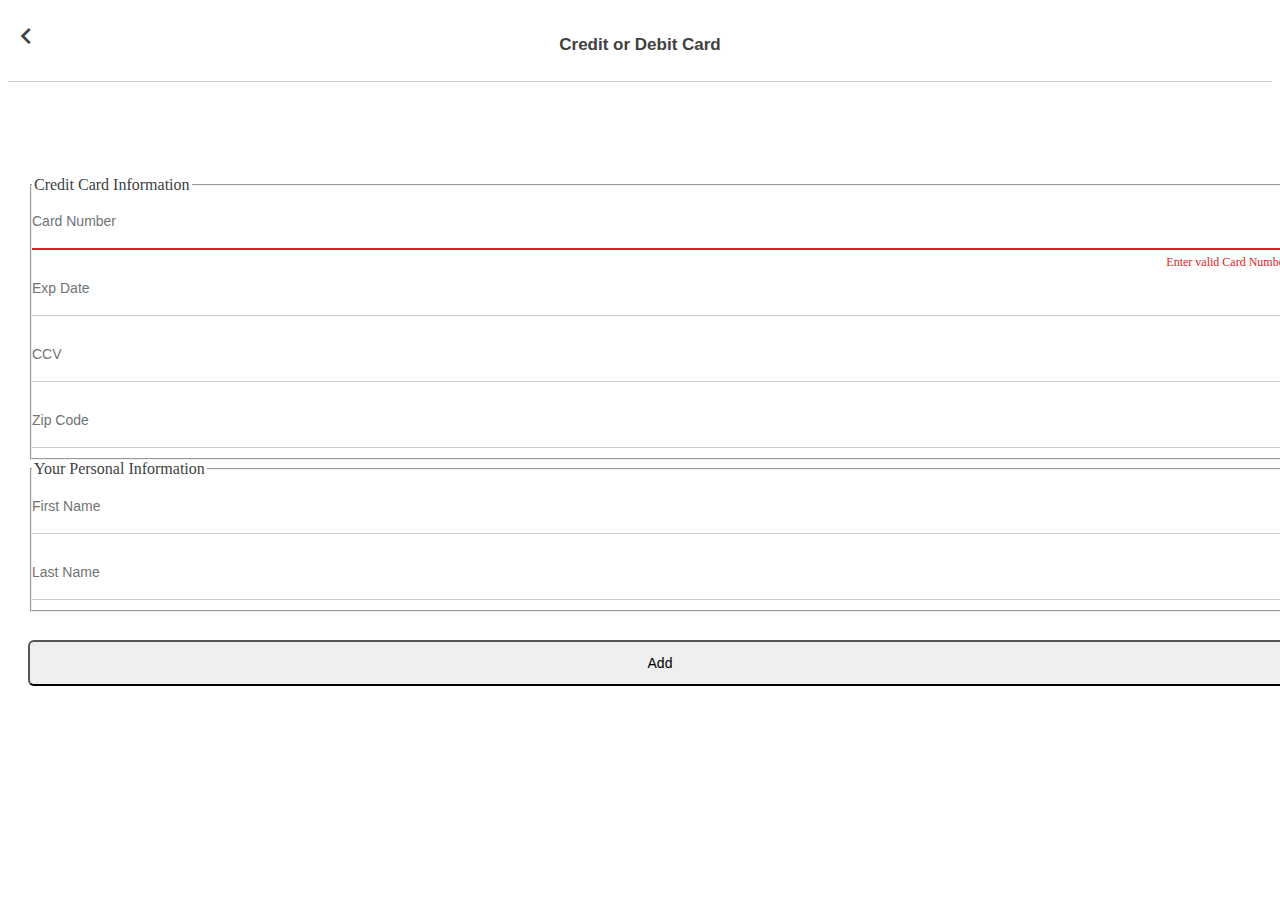
==== credit-debit-card.html @ 015b440d "Add files via upload" ====
<!DOCTYPE html>
<html lang="en">
<head>
    <meta charset="utf-8">
    <meta http-equiv="X-UA-Compatible" content="IE=edge">
    <meta name="viewport" content="width=device-width, initial-scale=1.0">
    <title>AppleBee's - BYOD</title>
    <meta name="description" content="Add descprition here">
    
    <link rel="preconnect" href="https://cnp.merchantlink.com">
    <link rel="preload" href="js/payment-credit.js" as="script">
    
    <!--Contains Bootstrap-->
    <link rel="stylesheet" href="https://www.applebees.com/styles/css/main.min.css">
    <link rel="stylesheet" href="https://fonts.googleapis.com/icon?family=Material+Icons">
    <!--<link href="https://use.typekit.net/pgo2any.css" rel="stylesheet" />-->
   <!-- Contains style for button, font family -->
    <link rel="stylesheet" href="https://www.applebees.com/styles/css/applebees/applebees-theme.min.css">
    <link rel="stylesheet" href="css/byod-applebees.css">
    
<!--
    <script type="text/javascript" src="js/bootstrap-native-v4.min.js"></script>
    <script type="text/javascript" src="js/handleError.js"></script>
    <script type="text/javascript" src="js/payment-credit.js" async></script>
    
-->

   
    <style id="antiClickjack"> body { display: none !important; } </style>
</head>

<body>
<header class="boyd-applebees-brand fixed-top"> 
    <nav>
        <a href="payment.html" aria-label="back"><i class="material-icons" aria-hidden="true">chevron_left</i></a>
    </nav>
    
    <h1>Credit or Debit Card</h1>
</header>
    
<section class="byod-main boyd-applebees-main full-height" role="main">
    <div class="container wider-container">
         <form id="form" novalidate>

            <fieldset>
               <legend class="sr-only">Credit Card Information</legend>
               
                <div class="form-group floating-label mt-3 has-error">
                   
                    <input type="text" id="cardNumber" class="form-control" autocomplete="cc-number" placeholder="Card Number" maxlength="16" pattern="[0-9]*" required>
                    <label class="form-control-placeholder" for="cardNumber" aria-hidden="true">Card Number</label>
                    <span class="error">Enter valid Card Number</span>
                </div>

                <div class="row">
                    <div class="col-6">
                        <div class="form-group floating-label">
                            <input type="text" id="expiration-date" class="form-control" placeholder="Exp Date" required>
                            <label class="form-control-placeholder" for="expiration-date">Expiration Date <span class="sr-only">Enter expiration date in the format MM/YY</span></label>
                        </div>
                    </div>

                    <div class="col-6">   
                         <div class="form-group floating-label">
                            <input type="text" id="cardCSC" class="form-control" placeholder="CCV" maxlength="4" pattern="[0-9]*" required>
                            <label class="form-control-placeholder" for="cardCSC">CCV</label>
                        </div>
                    </div>
                </div>

                <div class="form-group floating-label">
                    <input type="text" id="zipCode" class="form-control" placeholder="Zip Code" maxlength="5" pattern="[0-9]*" required>
                    <label class="form-control-placeholder" for="zipCode">Zip Code</label>
                </div>
            </fieldset> 
   
            <fieldset>
               <legend class="sr-only">Your Personal Information</legend>
                           
                <div class="row">
                    <div class="col-6">
                        <div class="form-group floating-label">
                            <input type="text" id="firstname" class="form-control" placeholder="First Name" autocomplete="cc-given-name" required>
                            <label class="form-control-placeholder" for="firstname">First Name</label>
                        </div>
                    </div>

                    <div class="col-6">   
                         <div class="form-group floating-label">
                            <input type="text" id="lastname" class="form-control" placeholder="Last Name" autocomplete="cc-family-name" required>
                            <label class="form-control-placeholder" for="lastname">Last Name</label>
                        </div>
                    </div>
                </div>
             </fieldset>   
                
            <div class="btn-wrap text-center">
                <button type="submit" id="button" class="c-button c-button--colored d-block" aria-label="Add Credit Card">Add</button>
            </div>
        </form>
        

        
    </div>
</section>

    <script type="text/javascript">
        if (self === top) {
            const antiClickjack = document.getElementById("antiClickjack");
            antiClickjack.parentNode.removeChild(antiClickjack);
        } else {
            top.location = self.location;
        }
    </script>
</body>
</html>
---- css/byod-applebees.css ----
@charset "UTF-8";
body {
  font-size: 16px;
  font-family: "Avenir" !important;
  background: #fff !important;
  color: #404142; }

header {
  background: #fff;
  text-align: center;
  border-bottom: 1px solid #CCCDCF;
  min-height: 73px;
  line-height: 73px; }
  header.boyd-applebees-brand h1 {
    font-size: 1.0625rem;
    margin: 0;
    font-family: "FFGoodWebProMedium", sans-serif;
    font-weight: 900; }

nav a {
  color: #404142; }
nav .material-icons {
  position: absolute;
  left: 10px;
  top: 20px;
  font-size: 2rem; }

.full-height {
  display: flex;
  flex-direction: column;
  height: 100%;
  width: 100%;
  position: relative; }
  .full-height .container {
    width: 100%; }

.positioned-bottom {
  position: absolute;
  bottom: 20px;
  left: 20px;
  right: 20px; }

.byod-main {
  background: #fff; }
  .byod-main .container {
    padding: 32px 40px;
    margin-top: 74px; }
    .byod-main .container.wider-container {
      padding: 20px; }
  .byod-main .cart {
    font-size: 0.875rem; }
    .byod-main .cart .row {
      margin-bottom: 8px; }
      .byod-main .cart .row > div:first-child,
      .byod-main .cart .row > div:last-child {
        color: #717376; }
      .byod-main .cart .row strong {
        color: #404142; }
  .byod-main p {
    color: #717376;
    line-height: 1.5rem; }
  .byod-main fieldset {
    padding: 0; }
  .byod-main .btn-wrap {
    margin: 28px 0; }
  .byod-main .c-button {
    text-transform: none;
    font-size: 0.875rem;
    padding: 0.8125rem;
    width: 100%;
    border-radius: 6px; }
    .byod-main .c-button.c-button-dark {
      background: #000;
      font-size: 1.25rem; }
      .byod-main .c-button.c-button-dark img {
        margin: 0 5px 3px; }
    .byod-main .c-button.c-button-cancel {
      background-color: #fff;
      border: 1px solid #404142;
      color: #404142; }
  .byod-main .error {
    color: #E51A25;
    font-size: 0.75rem; }
  .byod-main .form-group.has-error .form-control {
    border-bottom: 2px solid #E51A25; }
  .byod-main .form-group.has-error .error {
    position: absolute;
    right: 0;
    bottom: -20px; }
  .byod-main .form-group #table-code {
    text-transform: uppercase; }
  .byod-main .form-group.table-code-group {
    text-align: center; }
    .byod-main .form-group.table-code-group label {
      color: #717376;
      line-height: 1.5rem; }
    .byod-main .form-group.table-code-group .form-control {
      max-width: 275px;
      display: block;
      margin: 54px auto 44px; }
  .byod-main .form-group.floating-label {
    position: relative;
    margin-bottom: 10px; }
    .byod-main .form-group.floating-label label {
      position: absolute;
      top: calc(50% - 7px);
      left: 0;
      opacity: 0;
      transition: all .3s ease;
      color: #717376; }
    .byod-main .form-group.floating-label input {
      width: 100%;
      border: none;
      padding: 20px 0px;
      height: 56px;
      border-bottom: 1px solid #CCCDCF;
      background: transparent;
      box-sizing: border-box;
      transition: all .3s linear;
      color: #404142;
      font-size: 1rem; }
      .byod-main .form-group.floating-label input:focus {
        outline: 0; }
      .byod-main .form-group.floating-label input:not(:placeholder-shown) {
        padding: 28px 0px 12px 0px; }
      .byod-main .form-group.floating-label input:not(:placeholder-shown) + label {
        transform: translateY(-13px);
        opacity: 1;
        font-size: 0.75rem; }
    .byod-main .form-group.floating-label ::-webkit-input-placeholder {
      /* Chrome/Opera/Safari */
      color: #717376;
      font-size: 0.875rem; }
    .byod-main .form-group.floating-label ::-moz-placeholder {
      /* Firefox 19+ */
      color: #717376;
      font-size: 0.875rem; }
    .byod-main .form-group.floating-label :-ms-input-placeholder {
      /* IE 10+ */
      color: #717376;
      font-size: 0.875rem; }
    .byod-main .form-group.floating-label :-moz-placeholder {
      /* Firefox 18- */
      color: #717376;
      font-size: 0.875rem; }
  .byod-main .form-group .form-control {
    color: #404142;
    font-size: 0.875rem;
    width: 100%;
    border: none;
    border-bottom: 1px solid #CCCDCF;
    border-radius: 0;
    -webkit-appearance: none; }
    .byod-main .form-group .form-control.control-lg {
      border: none;
      border-bottom: 1px dotted #9D9FA1;
      font-size: 2.5rem;
      color: #404142;
      font-weight: bold;
      text-align: center; }
      .byod-main .form-group .form-control.control-lg:focus {
        outline: 0px !important;
        -webkit-appearance: none; }
  .byod-main .tip-amount {
    white-space: nowrap;
    overflow-x: auto;
    -webkit-overflow-scrolling: touch;
    -ms-overflow-style: -ms-autohiding-scrollbar;
    margin: 0 -20px;
    padding: 0 0 8px 20px; }
    .byod-main .tip-amount li {
      display: inline-block; }
      .byod-main .tip-amount li a {
        font-size: 0.875rem;
        color: #3C4043;
        padding: 8px 0;
        display: inline-block;
        border: 1px solid #CCCDCF;
        padding: 10px 20px;
        border-radius: 25px; }
        .byod-main .tip-amount li a:focus, .byod-main .tip-amount li a:hover {
          background: rgba(171, 25, 45, 0.2);
          color: #AB192D;
          border: 1px solid rgba(171, 25, 45, 0.2);
          font-weight: 900; }
  .byod-main .scroll::-webkit-scrollbar {
    display: none; }
  .byod-main .payment-method {
    list-style: none;
    margin-top: 32px; }
    .byod-main .payment-method .material-icons {
      position: absolute;
      color: #898989; }
      .byod-main .payment-method .material-icons.right-side {
        right: 0;
        bottom: 15px; }
      .byod-main .payment-method .material-icons.red {
        color: #ab192d; }
    .byod-main .payment-method li {
      font-size: 0.875rem;
      position: relative; }
      .byod-main .payment-method li a {
        color: #404142;
        padding: 20px 0;
        display: block;
        border-bottom: 1px solid #CCCDCF; }
        .byod-main .payment-method li a .left-side {
          position: absolute;
          left: -40px;
          top: 20px;
          width: 24px;
          height: 17px;
          background-size: 24px 17px;
          background-repeat: no-repeat; }
        .byod-main .payment-method li a .left-side {
          top: 19px; }
        .byod-main .payment-method li a i.right-side {
          width: 36px;
          height: 36px;
          background-size: 36px 36px;
          display: inline-block;
          position: absolute;
          right: 0;
          top: 10px;
          background-image: url("../img/baseline_chevron_right_black_36dp.png"); }
        .byod-main .payment-method li a .card-number {
          position: relative;
          padding-left: 10px;
          display: inline-block; }
          .byod-main .payment-method li a .card-number:before {
            content: "•";
            position: absolute;
            left: 0; }
        .byod-main .payment-method li a.visa-added i.left-side {
          background-image: url("../img/visa.png"); }
        .byod-main .payment-method li a.credit-card-added i.left-side {
          background-image: url("../img/credit-card.png"); }
        .byod-main .payment-method li a.add-apple-pay i.left-side {
          background-image: url("../img/apple-pay.png"); }
        .byod-main .payment-method li a.apple-pay-added i.left-side {
          background-image: url("../img/apple-pay-added.png"); }
        .byod-main .payment-method li a.add-credit-debit-card i.left-side {
          background-image: url("../img/add.png"); }
        .byod-main .payment-method li a.add-gift-card i.left-side {
          background-image: url("../img/gift-card.png"); }
        .byod-main .payment-method li a.payment-added i.right-side {
          background-image: url("../img/baseline_check_black_36dp.png");
          width: 24px;
          height: 24px;
          background-size: 24px 24px;
          right: 5px;
          top: 15px; }
  .byod-main.boyd-applebees-main h1 {
    font-size: 1.75rem;
    color: #404142;
    font-weight: 600;
    margin-bottom: 1rem;
    font-family: "FFGoodWebProMedium", sans-serif; }
    .byod-main.boyd-applebees-main h1 em {
      font-style: normal;
      color: #ab192d; }
    .byod-main.boyd-applebees-main h1.hungry-cart {
      margin-top: 125px; }
  .byod-main.boyd-applebees-main h2 {
    font-size: 0.8125rem;
    color: #404142;
    margin: 32px 0 24px;
    font-weight: 700; }
  .byod-main.boyd-applebees-main .divider {
    text-align: center;
    position: relative;
    width: 42%;
    margin: 0 auto; }
    .byod-main.boyd-applebees-main .divider span {
      display: inline-block;
      width: 17px;
      height: 20px;
      background: url("../img/apple.png") no-repeat 0 0;
      background-size: 17px 20px; }
    .byod-main.boyd-applebees-main .divider:before, .byod-main.boyd-applebees-main .divider:after {
      content: '';
      position: absolute;
      top: 11px;
      left: 0;
      z-index: 1;
      border-top: 1px dotted #fff;
      width: 42%; }
    .byod-main.boyd-applebees-main .divider:after {
      right: 0;
      left: auto; }
  .byod-main.boyd-applebees-main p small {
    font-family: "Roboto Slab";
    font-size: 0.875rem; }
  .byod-main.boyd-applebees-main.thank-you {
    background: #000 url("../img/thank-you-bg.jpg") no-repeat 0 0;
    background-size: cover;
    position: relative; }
    .byod-main.boyd-applebees-main.thank-you .container {
      margin-top: 40px; }
    .byod-main.boyd-applebees-main.thank-you h1, .byod-main.boyd-applebees-main.thank-you h2, .byod-main.boyd-applebees-main.thank-you p {
      color: #fff; }
    .byod-main.boyd-applebees-main.thank-you h1 {
      font-size: 2.5rem;
      text-transform: uppercase;
      margin-bottom: 20vh; }
    .byod-main.boyd-applebees-main.thank-you h2 {
      font-size: 1.875rem;
      font-family: "FFGoodWebProMedium", sans-serif;
      width: 80%;
      margin: 0 auto;
      font-weight: 200; }

.modal {
  visibility: visible; }

.modal-content {
  left: auto; }

/*# sourceMappingURL=byod-applebees.css.map */
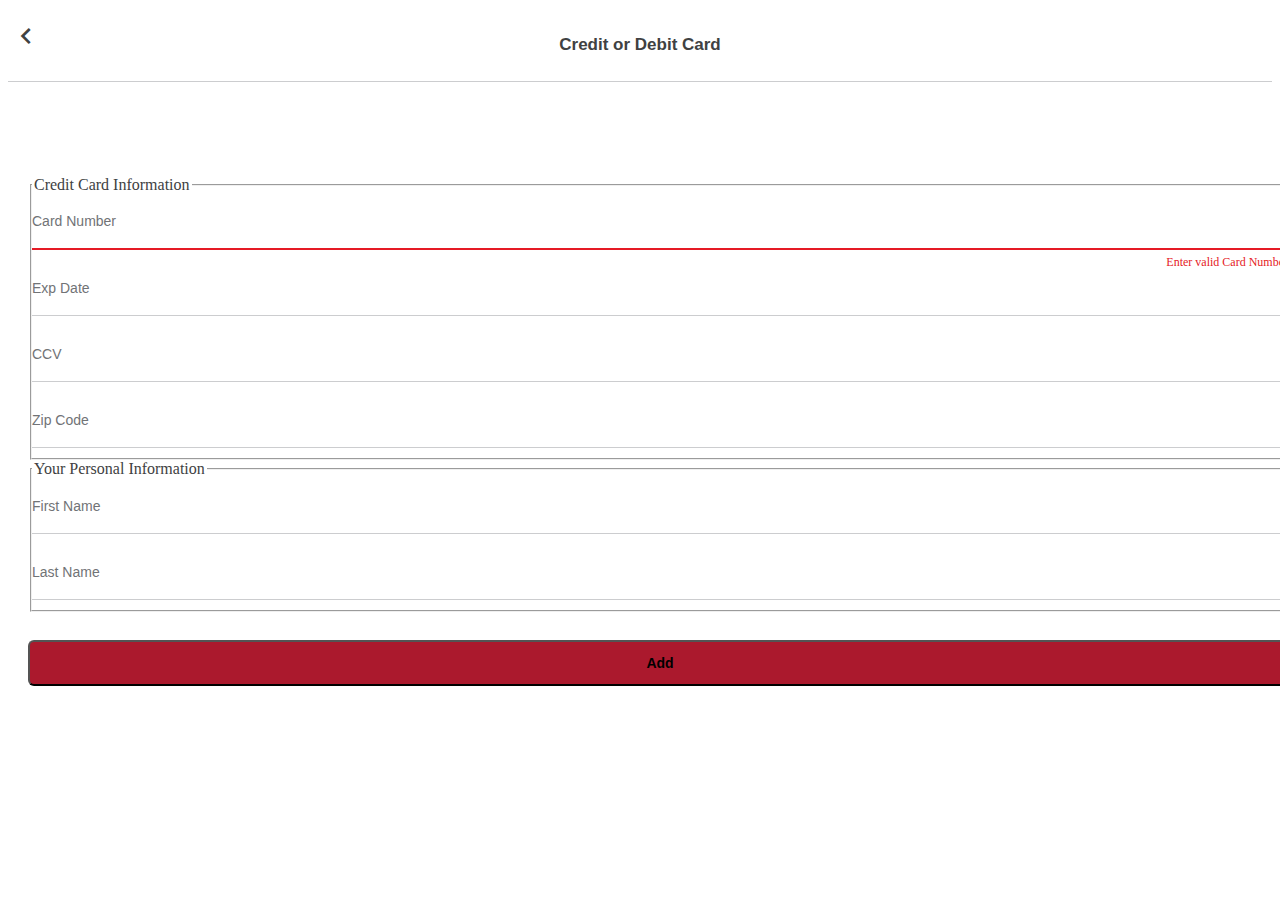
==== commit 29550cb8: "Edit" ====
--- a/credit-debit-card.html
+++ b/credit-debit-card.html
@@ -26,7 +26,7 @@
 -->
 
    
-    <style id="antiClickjack"> body { display: none !important; } </style>
+<!--    <style id="antiClickjack"> body { display: none !important; } </style>-->
 </head>
 
 <body>
@@ -47,7 +47,7 @@
                
                 <div class="form-group floating-label mt-3 has-error">
                    
-                    <input type="text" id="cardNumber" class="form-control" autocomplete="cc-number" placeholder="Card Number" maxlength="16" pattern="[0-9]*" required>
+                    <input type="text" id="cardNumber" class="form-control credit-card" autocomplete="cc-number" pattern="[0-9]*" placeholder="Card Number" maxlength="16" required>
                     <label class="form-control-placeholder" for="cardNumber" aria-hidden="true">Card Number</label>
                     <span class="error">Enter valid Card Number</span>
                 </div>
@@ -55,21 +55,21 @@
                 <div class="row">
                     <div class="col-6">
                         <div class="form-group floating-label">
-                            <input type="text" id="expiration-date" class="form-control" placeholder="Exp Date" required>
+                            <input type="text" id="expiration-date" class="form-control exp-date" placeholder="Exp Date" pattern="[0-9]*" required>
                             <label class="form-control-placeholder" for="expiration-date">Expiration Date <span class="sr-only">Enter expiration date in the format MM/YY</span></label>
                         </div>
                     </div>
 
                     <div class="col-6">   
                          <div class="form-group floating-label">
-                            <input type="text" id="cardCSC" class="form-control" placeholder="CCV" maxlength="4" pattern="[0-9]*" required>
+                            <input type="text" id="cardCSC" class="form-control CCV" placeholder="CCV" maxlength="4" pattern="[0-9]*" required>
                             <label class="form-control-placeholder" for="cardCSC">CCV</label>
                         </div>
                     </div>
                 </div>
 
                 <div class="form-group floating-label">
-                    <input type="text" id="zipCode" class="form-control" placeholder="Zip Code" maxlength="5" pattern="[0-9]*" required>
+                    <input type="text" id="zipCode" class="form-control zip-code" placeholder="Zip Code" maxlength="5" pattern="[0-9]*" required>
                     <label class="form-control-placeholder" for="zipCode">Zip Code</label>
                 </div>
             </fieldset> 
@@ -94,7 +94,7 @@
                 </div>
              </fieldset>   
                 
-            <div class="btn-wrap text-center">
+            <div class="btn-wrap text-center fixed-bottom">
                 <button type="submit" id="button" class="c-button c-button--colored d-block" aria-label="Add Credit Card">Add</button>
             </div>
         </form>
@@ -104,6 +104,7 @@
     </div>
 </section>
 
+<!--
     <script type="text/javascript">
         if (self === top) {
             const antiClickjack = document.getElementById("antiClickjack");
@@ -112,5 +113,11 @@
             top.location = self.location;
         }
     </script>
+-->
+
+<script src="https://code.jquery.com/jquery-3.2.1.slim.min.js"></script>
+<script src="js/jquery.mask.min.js"></script>
+<script src="js/global.js"></script>
+
 </body>
 </html>--- a/css/byod-applebees.css
+++ b/css/byod-applebees.css
@@ -62,13 +62,19 @@
   .byod-main fieldset {
     padding: 0; }
   .byod-main .btn-wrap {
-    margin: 28px 0; }
+    margin: 28px 0;
+    left: 20px;
+    right: 20px; }
   .byod-main .c-button {
     text-transform: none;
     font-size: 0.875rem;
     padding: 0.8125rem;
     width: 100%;
-    border-radius: 6px; }
+    border-radius: 6px;
+    font-family: "FFGoodWebProMedium", sans-serif;
+    font-weight: 900; }
+    .byod-main .c-button.c-button--colored {
+      background: #ab192d; }
     .byod-main .c-button.c-button-dark {
       background: #000;
       font-size: 1.25rem; }
@@ -146,6 +152,7 @@
   .byod-main .form-group .form-control {
     color: #404142;
     font-size: 0.875rem;
+    font-size: 1rem;
     width: 100%;
     border: none;
     border-bottom: 1px solid #CCCDCF;
@@ -316,4 +323,16 @@
 .modal-content {
   left: auto; }
 
+.animate-bottom {
+  position: relative;
+  animation: animatebottom 0.4s; }
+
+@keyframes animatebottom {
+  from {
+    bottom: -300px;
+    opacity: 0; }
+  to {
+    bottom: 0;
+    opacity: 1; } }
+
 /*# sourceMappingURL=byod-applebees.css.map */
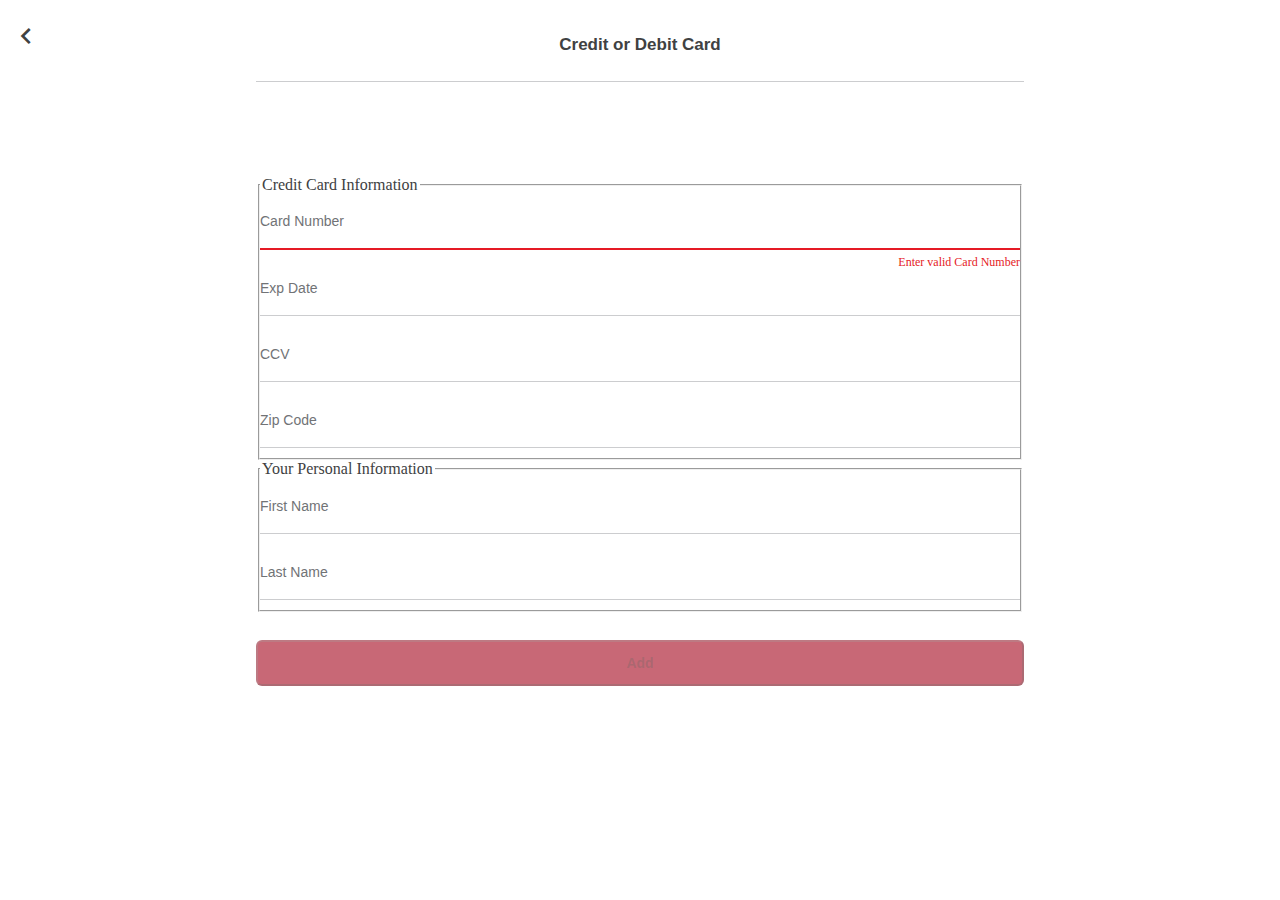
==== commit 7a753a59: "Edit" ====
--- a/credit-debit-card.html
+++ b/credit-debit-card.html
@@ -23,10 +23,10 @@
     <script type="text/javascript" src="js/handleError.js"></script>
     <script type="text/javascript" src="js/payment-credit.js" async></script>
     
--->
 
    
-<!--    <style id="antiClickjack"> body { display: none !important; } </style>-->
+    <style id="antiClickjack"> body { display: none !important; } </style>
+-->
 </head>
 
 <body>
@@ -95,7 +95,8 @@
              </fieldset>   
                 
             <div class="btn-wrap text-center fixed-bottom">
-                <button type="submit" id="button" class="c-button c-button--colored d-block" aria-label="Add Credit Card">Add</button>
+                <button type="submit" id="button" class="c-button c-button--colored d-block" aria-label="Add Credit Card" disabled>Add</button>
+<!--                <button type="submit" id="button" class="btn btn-lg btn-primary btn-block my-2" disabled>Pay Check</button>-->
             </div>
         </form>
         
@@ -104,7 +105,14 @@
     </div>
 </section>
 
-<!--
+
+
+
+
+<script src="https://code.jquery.com/jquery-3.2.1.slim.min.js"></script>
+<script src="js/jquery.mask.min.js"></script>
+<script src="js/global.js"></script>
+
     <script type="text/javascript">
         if (self === top) {
             const antiClickjack = document.getElementById("antiClickjack");
@@ -113,11 +121,6 @@
             top.location = self.location;
         }
     </script>
--->
-
-<script src="https://code.jquery.com/jquery-3.2.1.slim.min.js"></script>
-<script src="js/jquery.mask.min.js"></script>
-<script src="js/global.js"></script>
-
+    
 </body>
 </html>--- a/css/byod-applebees.css
+++ b/css/byod-applebees.css
@@ -10,7 +10,10 @@
   text-align: center;
   border-bottom: 1px solid #CCCDCF;
   min-height: 73px;
-  line-height: 73px; }
+  line-height: 73px;
+  max-width: 768px;
+  margin-left: auto;
+  margin-right: auto; }
   header.boyd-applebees-brand h1 {
     font-size: 1.0625rem;
     margin: 0;
@@ -41,10 +44,12 @@
   right: 20px; }
 
 .byod-main {
-  background: #fff; }
+  background: #fff;
+  padding-top: 74px; }
   .byod-main .container {
     padding: 32px 40px;
-    margin-top: 74px; }
+    max-width: 768px;
+    margin: 0 auto !important; }
     .byod-main .container.wider-container {
       padding: 20px; }
   .byod-main .cart {
@@ -62,9 +67,10 @@
   .byod-main fieldset {
     padding: 0; }
   .byod-main .btn-wrap {
-    margin: 28px 0;
+    margin: 28px auto;
     left: 20px;
-    right: 20px; }
+    right: 20px;
+    max-width: 768px; }
   .byod-main .c-button {
     text-transform: none;
     font-size: 0.875rem;
@@ -84,6 +90,10 @@
       background-color: #fff;
       border: 1px solid #404142;
       color: #404142; }
+    .byod-main .c-button.c-button--grey {
+      border-radius: 25px;
+      background: #eee;
+      color: #333; }
   .byod-main .error {
     color: #E51A25;
     font-size: 0.75rem; }
@@ -188,8 +198,7 @@
         .byod-main .tip-amount li a:focus, .byod-main .tip-amount li a:hover {
           background: rgba(171, 25, 45, 0.2);
           color: #AB192D;
-          border: 1px solid rgba(171, 25, 45, 0.2);
-          font-weight: 900; }
+          border: 1px solid rgba(171, 25, 45, 0.2); }
   .byod-main .scroll::-webkit-scrollbar {
     display: none; }
   .byod-main .payment-method {
@@ -244,8 +253,8 @@
           background-image: url("../img/credit-card.png"); }
         .byod-main .payment-method li a.add-apple-pay i.left-side {
           background-image: url("../img/apple-pay.png"); }
-        .byod-main .payment-method li a.apple-pay-added i.left-side {
-          background-image: url("../img/apple-pay-added.png"); }
+        .byod-main .payment-method li a.applebee-card-added i.left-side {
+          background-image: url("../img/applebee-card-added.png"); }
         .byod-main .payment-method li a.add-credit-debit-card i.left-side {
           background-image: url("../img/add.png"); }
         .byod-main .payment-method li a.add-gift-card i.left-side {
@@ -273,6 +282,11 @@
     color: #404142;
     margin: 32px 0 24px;
     font-weight: 700; }
+  .byod-main.boyd-applebees-main .tip-amt-label {
+    font-family: "FFGoodWebProMedium", sans-serif;
+    color: #404142;
+    font-size: 1.125rem;
+    margin: 0 0 36px 0; }
   .byod-main.boyd-applebees-main .divider {
     text-align: center;
     position: relative;
@@ -301,7 +315,9 @@
   .byod-main.boyd-applebees-main.thank-you {
     background: #000 url("../img/thank-you-bg.jpg") no-repeat 0 0;
     background-size: cover;
-    position: relative; }
+    position: relative;
+    max-width: 768px;
+    margin: 0 auto; }
     .byod-main.boyd-applebees-main.thank-you .container {
       margin-top: 40px; }
     .byod-main.boyd-applebees-main.thank-you h1, .byod-main.boyd-applebees-main.thank-you h2, .byod-main.boyd-applebees-main.thank-you p {
@@ -317,22 +333,47 @@
       margin: 0 auto;
       font-weight: 200; }
 
-.modal {
-  visibility: visible; }
+.modal#otherTipAmount {
+  visibility: visible;
+  top: auto !important;
+  bottom: 0 !important; }
+  .modal#otherTipAmount .modal-header {
+    border-bottom: none;
+    padding-bottom: 0; }
+  .modal#otherTipAmount .form-control.control-lg {
+    width: 50%;
+    margin: 0 auto;
+    display: block;
+    margin-bottom: 36px; }
+  .modal#otherTipAmount .modal-dialog p {
+    font-size: 0.875rem; }
 
 .modal-content {
-  left: auto; }
+  left: auto;
+  border-radius: 0 !important; }
 
 .animate-bottom {
   position: relative;
-  animation: animatebottom 0.4s; }
+  animation: animatebottom 0.2s; }
 
 @keyframes animatebottom {
   from {
-    bottom: -300px;
+    bottom: -130px;
     opacity: 0; }
   to {
     bottom: 0;
     opacity: 1; } }
+.invalid-feedback {
+  display: none;
+  width: 100%;
+  margin-top: .25rem;
+  font-size: 80%;
+  color: #dc3545; }
+
+.form-control.is-invalid ~ .invalid-feedback, .form-control.is-invalid ~ .invalid-tooltip, .was-validated .form-control:invalid ~ .invalid-feedback, .was-validated .form-control:invalid ~ .invalid-tooltip {
+  display: block; }
+
+button:disabled {
+  opacity: .65; }
 
 /*# sourceMappingURL=byod-applebees.css.map */
